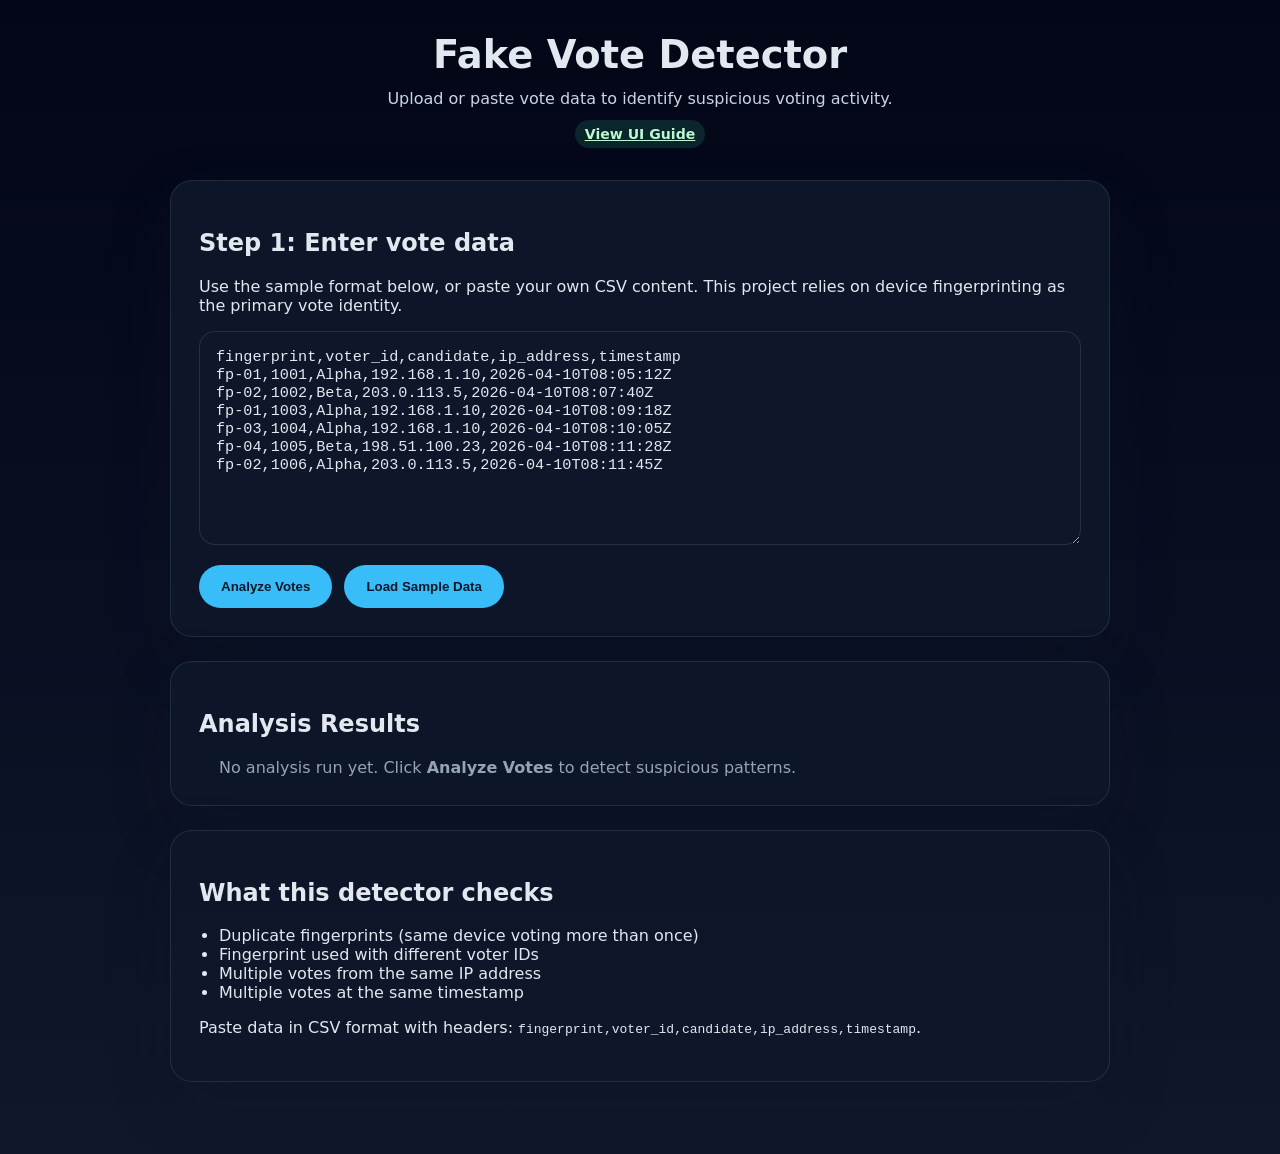
==== index.html @ 25e43d23 "Initial fake vote detector project with fingerprint-based detection and UI guide" ====
<!DOCTYPE html>
<html lang="en">
<head>
  <meta charset="UTF-8" />
  <meta name="viewport" content="width=device-width, initial-scale=1.0" />
  <title>Fake Vote Detector</title>
  <link rel="stylesheet" href="styles.css" />
</head>
<body>
  <div class="page-container">
    <header>
      <h1>Fake Vote Detector</h1>
      <p>Upload or paste vote data to identify suspicious voting activity.</p>
      <p><a href="ui.html" class="badge badge-success">View UI Guide</a></p>
    </header>

    <section class="card input-card">
      <h2>Step 1: Enter vote data</h2>
      <p>Use the sample format below, or paste your own CSV content. This project relies on device fingerprinting as the primary vote identity.</p>

      <textarea id="vote-data" rows="10">
fingerprint,voter_id,candidate,ip_address,timestamp
fp-01,1001,Alpha,192.168.1.10,2026-04-10T08:05:12Z
fp-02,1002,Beta,203.0.113.5,2026-04-10T08:07:40Z
fp-01,1003,Alpha,192.168.1.10,2026-04-10T08:09:18Z
fp-03,1004,Alpha,192.168.1.10,2026-04-10T08:10:05Z
fp-04,1005,Beta,198.51.100.23,2026-04-10T08:11:28Z
fp-02,1006,Alpha,203.0.113.5,2026-04-10T08:11:45Z
      </textarea>

      <div class="controls">
        <button id="run-analysis">Analyze Votes</button>
        <button id="load-sample">Load Sample Data</button>
      </div>
    </section>

    <section class="card results-card">
      <h2>Analysis Results</h2>
      <div id="results" class="results-empty">
        <p>No analysis run yet. Click <strong>Analyze Votes</strong> to detect suspicious patterns.</p>
      </div>
    </section>

    <section class="card info-card">
      <h2>What this detector checks</h2>
      <ul>
        <li>Duplicate fingerprints (same device voting more than once)</li>
        <li>Fingerprint used with different voter IDs</li>
        <li>Multiple votes from the same IP address</li>
        <li>Multiple votes at the same timestamp</li>
      </ul>
      <p>Paste data in CSV format with headers: <code>fingerprint,voter_id,candidate,ip_address,timestamp</code>.</p>
    </section>
  </div>

  <script src="script.js"></script>
</body>
</html>
---- styles.css ----
:root {
  --bg: #0f172a;
  --surface: #172240;
  --surface-strong: #1e2a4d;
  --text: #e2e8f0;
  --accent: #38bdf8;
  --danger: #f87171;
  --success: #34d399;
  --border: rgba(148, 163, 184, 0.16);
}

* {
  box-sizing: border-box;
}

body {
  margin: 0;
  font-family: Inter, system-ui, -apple-system, BlinkMacSystemFont, 'Segoe UI', sans-serif;
  background: linear-gradient(180deg, #020617 0%, #0f172a 100%);
  color: var(--text);
}

.page-container {
  max-width: 980px;
  margin: 0 auto;
  padding: 32px 20px 48px;
}

header {
  text-align: center;
  margin-bottom: 32px;
}

header h1 {
  margin: 0;
  font-size: clamp(2rem, 3vw, 3rem);
}

header p {
  margin: 12px auto 0;
  max-width: 720px;
  color: #cbd5e1;
}

.card {
  background: rgba(15, 23, 42, 0.92);
  border: 1px solid var(--border);
  border-radius: 22px;
  box-shadow: 0 24px 60px rgba(15, 23, 42, 0.24);
  padding: 28px;
  margin-bottom: 24px;
}

textarea {
  width: 100%;
  border: 1px solid rgba(148, 163, 184, 0.18);
  border-radius: 16px;
  padding: 16px;
  font-family: ui-monospace, SFMono-Regular, Menlo, Monaco, Consolas, 'Liberation Mono', 'Courier New', monospace;
  font-size: 0.95rem;
  color: var(--text);
  background: rgba(15, 23, 42, 0.92);
  resize: vertical;
}

.controls {
  display: flex;
  flex-wrap: wrap;
  gap: 12px;
  margin-top: 16px;
}

button {
  border: none;
  border-radius: 999px;
  padding: 14px 22px;
  cursor: pointer;
  font-weight: 600;
  color: #0f172a;
  background: var(--accent);
  transition: transform 0.2s ease, box-shadow 0.2s ease;
}

button:hover {
  transform: translateY(-1px);
  box-shadow: 0 14px 36px rgba(56, 189, 248, 0.22);
}

button:active {
  transform: translateY(0);
}

.results-card ul,
.results-card p,
.info-card ul {
  margin: 0;
  padding-left: 20px;
}

.result-item {
  border: 1px solid rgba(148, 163, 184, 0.16);
  border-radius: 16px;
  padding: 16px;
  margin-bottom: 14px;
  background: rgba(30, 42, 77, 0.9);
}

.result-item strong {
  display: block;
  margin-bottom: 8px;
  color: #f8fafc;
}

.result-item .meta {
  color: #cbd5e1;
  font-size: 0.92rem;
}

.badge {
  display: inline-flex;
  align-items: center;
  padding: 6px 10px;
  border-radius: 999px;
  font-size: 0.88rem;
  font-weight: 700;
}

.badge-danger {
  background: rgba(248, 113, 113, 0.14);
  color: #fecaca;
}

.badge-success {
  background: rgba(52, 211, 153, 0.14);
  color: #bbf7d0;
}

.results-empty {
  color: #94a3b8;
}

@media (max-width: 720px) {
  .controls {
    flex-direction: column;
  }
}
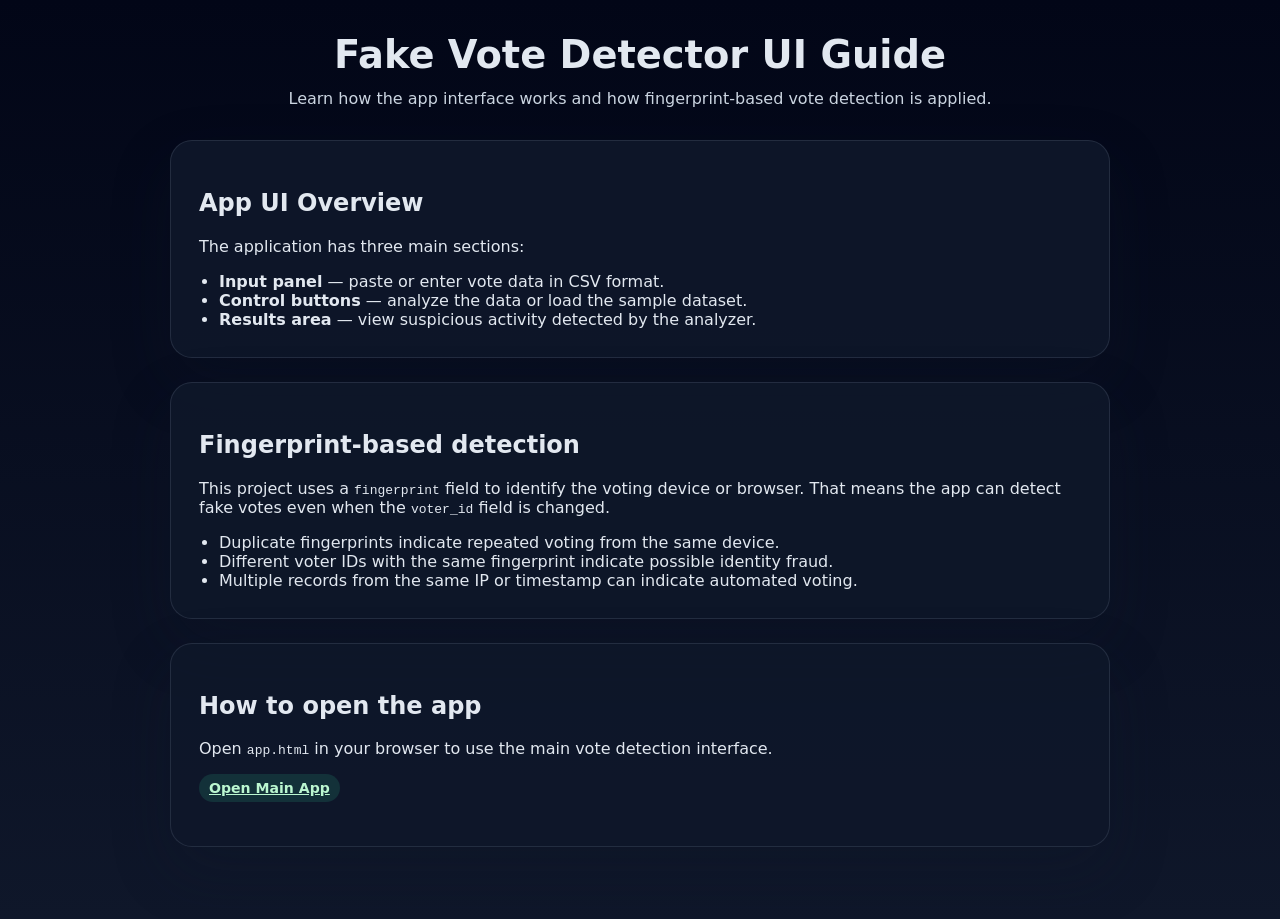
==== commit c744df4d: "Set UI guide as main landing page and preserve app in app.html" ====
--- a/index.html
+++ b/index.html
@@ -3,56 +3,41 @@
 <head>
   <meta charset="UTF-8" />
   <meta name="viewport" content="width=device-width, initial-scale=1.0" />
-  <title>Fake Vote Detector</title>
+  <title>Fake Vote Detector UI Guide</title>
   <link rel="stylesheet" href="styles.css" />
 </head>
 <body>
   <div class="page-container">
     <header>
-      <h1>Fake Vote Detector</h1>
-      <p>Upload or paste vote data to identify suspicious voting activity.</p>
-      <p><a href="ui.html" class="badge badge-success">View UI Guide</a></p>
+      <h1>Fake Vote Detector UI Guide</h1>
+      <p>Learn how the app interface works and how fingerprint-based vote detection is applied.</p>
     </header>
 
-    <section class="card input-card">
-      <h2>Step 1: Enter vote data</h2>
-      <p>Use the sample format below, or paste your own CSV content. This project relies on device fingerprinting as the primary vote identity.</p>
-
-      <textarea id="vote-data" rows="10">
-fingerprint,voter_id,candidate,ip_address,timestamp
-fp-01,1001,Alpha,192.168.1.10,2026-04-10T08:05:12Z
-fp-02,1002,Beta,203.0.113.5,2026-04-10T08:07:40Z
-fp-01,1003,Alpha,192.168.1.10,2026-04-10T08:09:18Z
-fp-03,1004,Alpha,192.168.1.10,2026-04-10T08:10:05Z
-fp-04,1005,Beta,198.51.100.23,2026-04-10T08:11:28Z
-fp-02,1006,Alpha,203.0.113.5,2026-04-10T08:11:45Z
-      </textarea>
-
-      <div class="controls">
-        <button id="run-analysis">Analyze Votes</button>
-        <button id="load-sample">Load Sample Data</button>
-      </div>
-    </section>
-
-    <section class="card results-card">
-      <h2>Analysis Results</h2>
-      <div id="results" class="results-empty">
-        <p>No analysis run yet. Click <strong>Analyze Votes</strong> to detect suspicious patterns.</p>
-      </div>
+    <section class="card info-card">
+      <h2>App UI Overview</h2>
+      <p>The application has three main sections:</p>
+      <ul>
+        <li><strong>Input panel</strong> — paste or enter vote data in CSV format.</li>
+        <li><strong>Control buttons</strong> — analyze the data or load the sample dataset.</li>
+        <li><strong>Results area</strong> — view suspicious activity detected by the analyzer.</li>
+      </ul>
     </section>
 
     <section class="card info-card">
-      <h2>What this detector checks</h2>
+      <h2>Fingerprint-based detection</h2>
+      <p>This project uses a <code>fingerprint</code> field to identify the voting device or browser. That means the app can detect fake votes even when the <code>voter_id</code> field is changed.</p>
       <ul>
-        <li>Duplicate fingerprints (same device voting more than once)</li>
-        <li>Fingerprint used with different voter IDs</li>
-        <li>Multiple votes from the same IP address</li>
-        <li>Multiple votes at the same timestamp</li>
+        <li>Duplicate fingerprints indicate repeated voting from the same device.</li>
+        <li>Different voter IDs with the same fingerprint indicate possible identity fraud.</li>
+        <li>Multiple records from the same IP or timestamp can indicate automated voting.</li>
       </ul>
-      <p>Paste data in CSV format with headers: <code>fingerprint,voter_id,candidate,ip_address,timestamp</code>.</p>
+    </section>
+
+    <section class="card info-card">
+      <h2>How to open the app</h2>
+      <p>Open <code>app.html</code> in your browser to use the main vote detection interface.</p>
+      <p><a href="app.html" class="badge badge-success">Open Main App</a></p>
     </section>
   </div>
-
-  <script src="script.js"></script>
 </body>
 </html>
